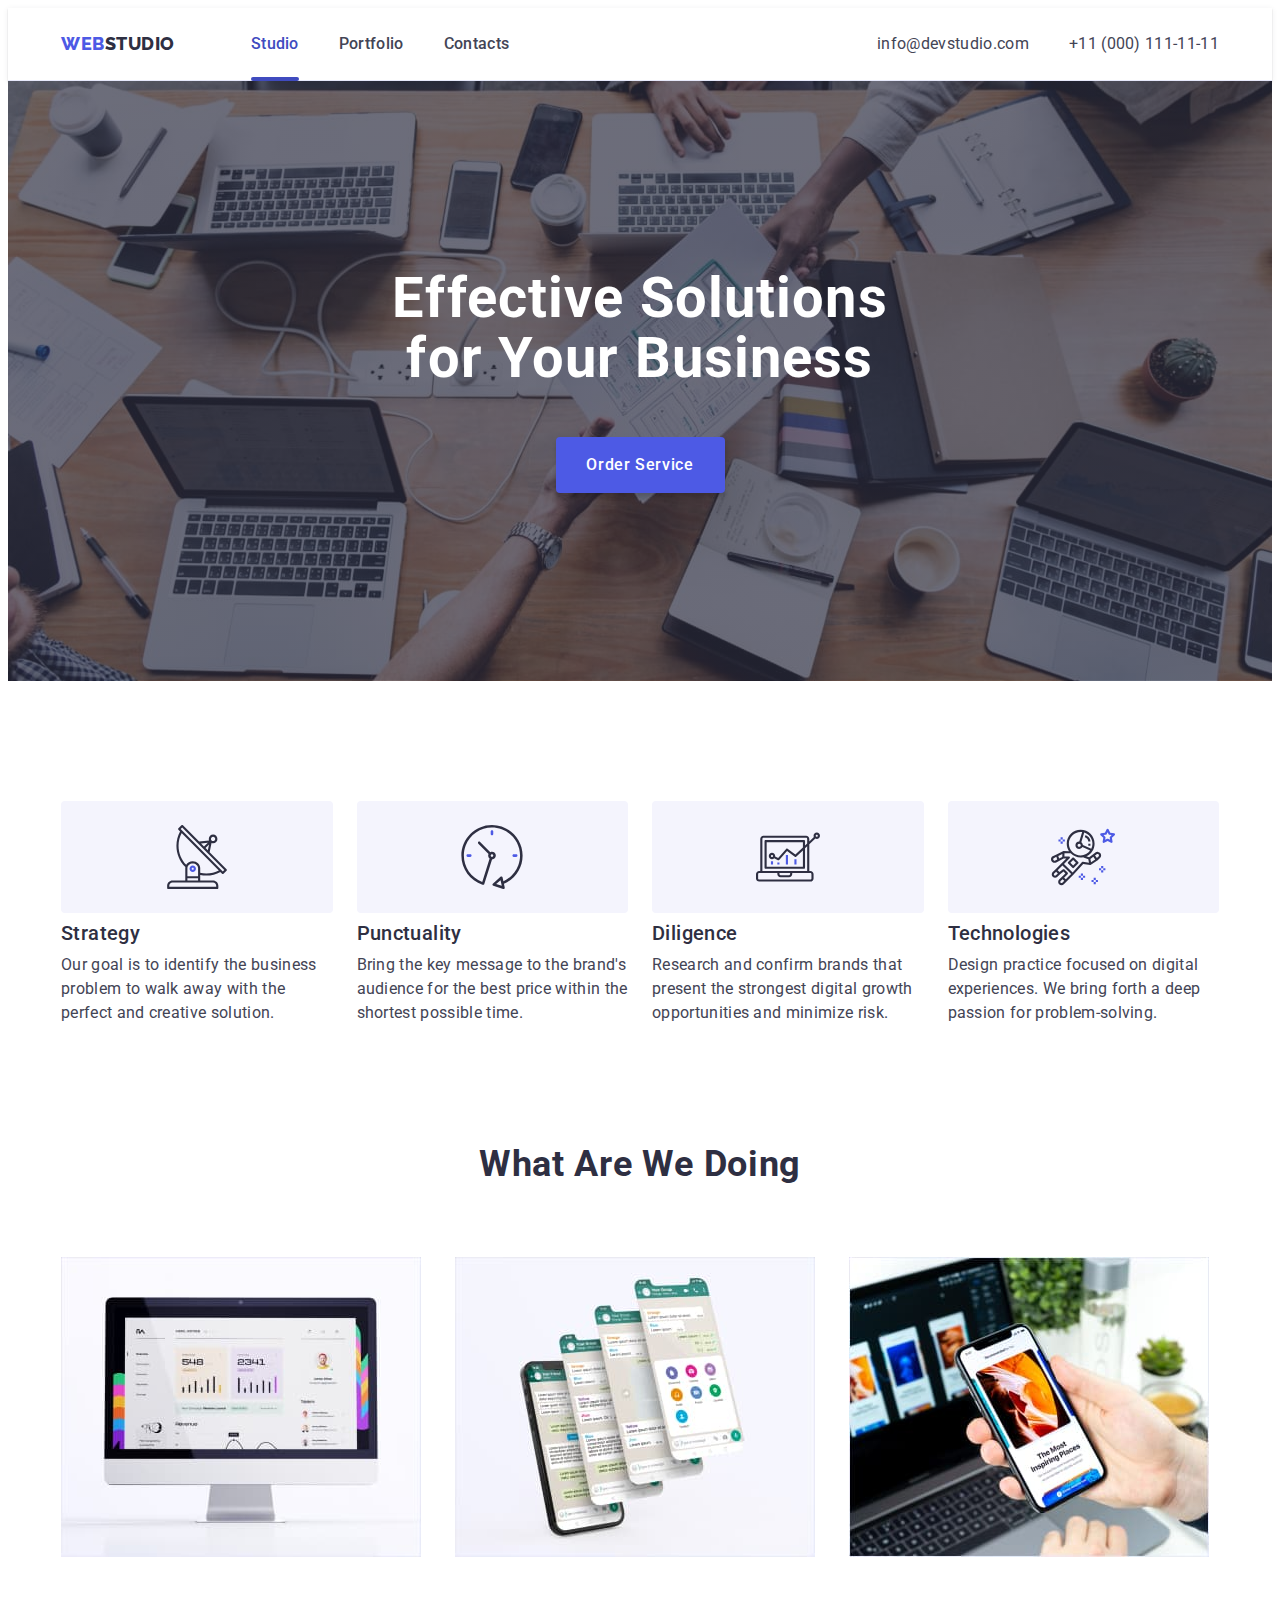
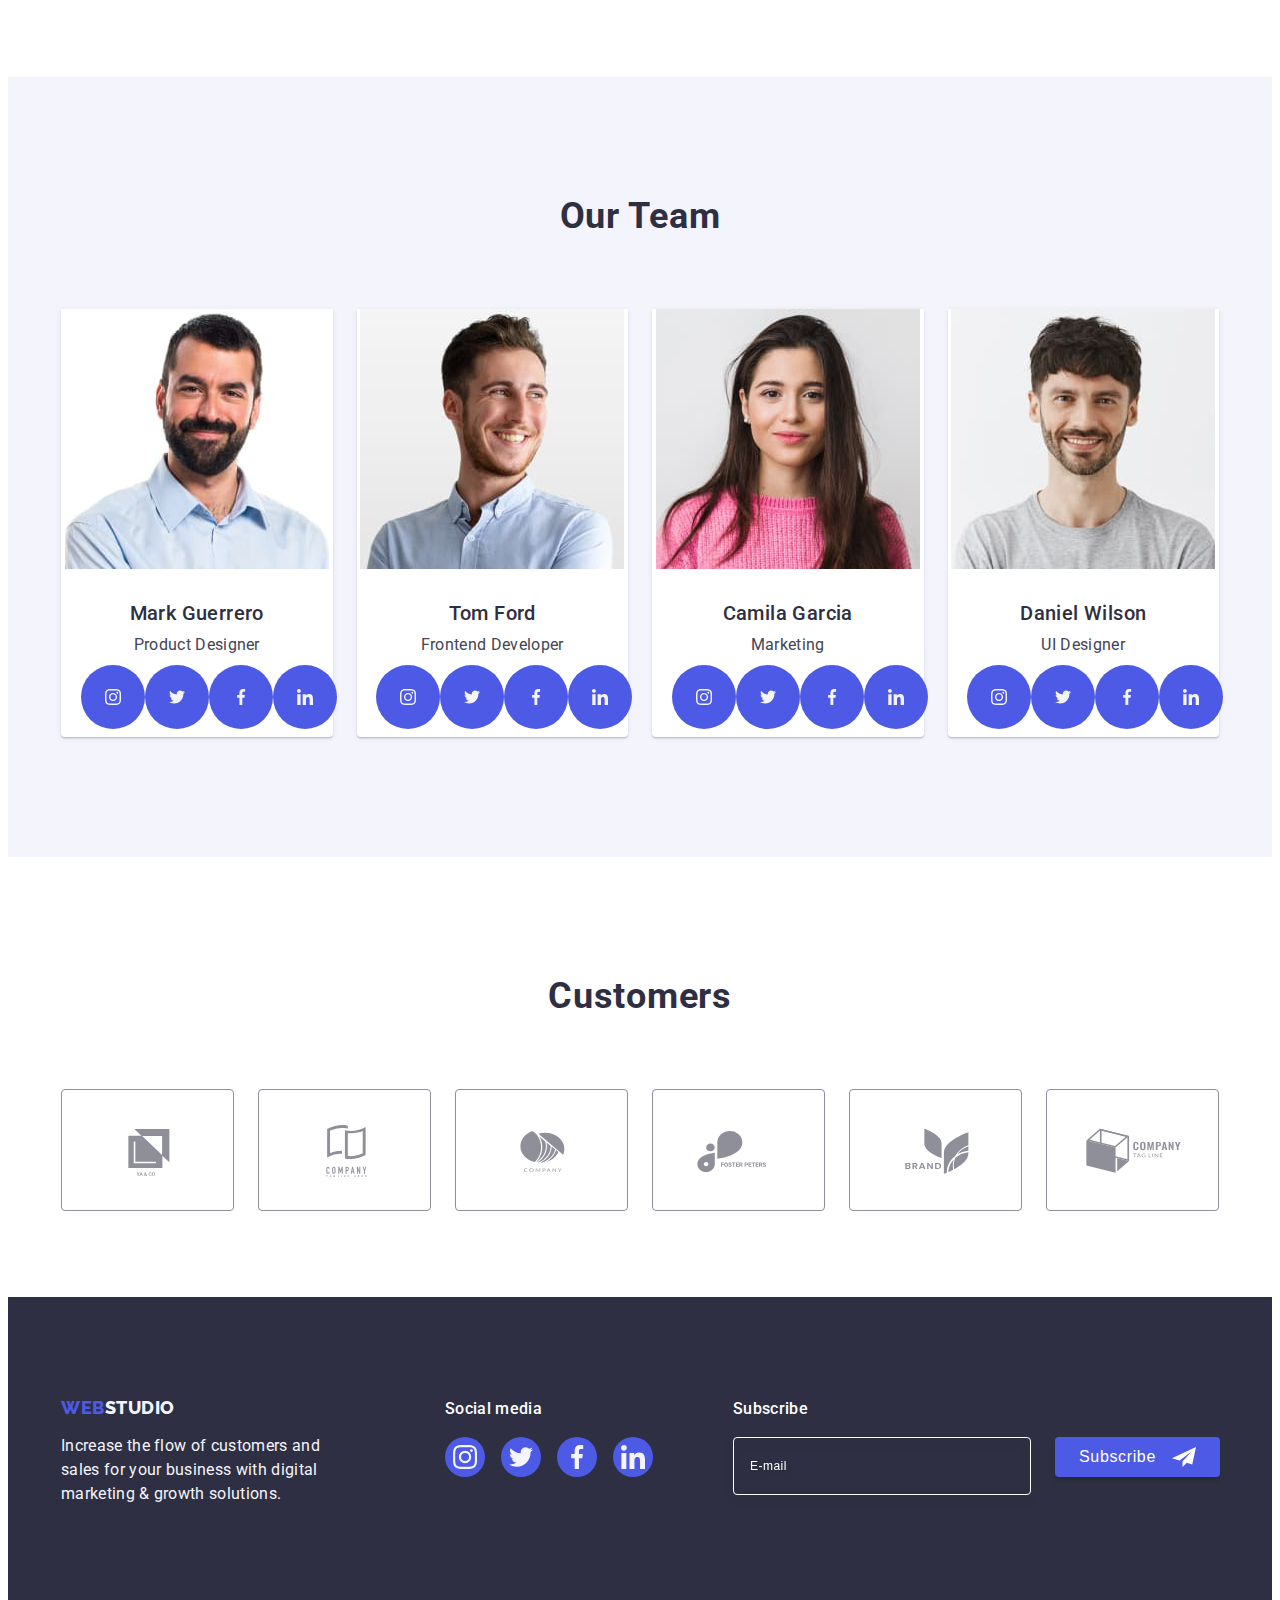
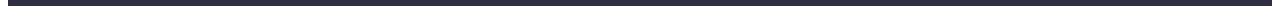
==== index.html @ 96e9ab95 "Initial commit" ====
<!DOCTYPE html>
<html lang="en">
  <head>
    <meta charset="UTF-8" />
    <meta http-equiv="X-UA-Compatible" content="IE=edge" />
    <meta name="viewport" content="width=device-width, initial-scale=1.0" />
    <link rel="preconnect" href="https://fonts.googleapis.com" />
    <link rel="preconnect" href="https://fonts.gstatic.com" crossorigin />
    <link
      href="https://fonts.googleapis.com/css2?family=Raleway:wght@800&family=Roboto:wght@400;500;700;900&display=swap"
      rel="stylesheet"
    />
    <title>WebStudio</title>
    <link
      rel="stylesheet"
      href="https://cdnjs.cloudflare.com/ajax/libs/modern-normalize/2.0.0/modern-normalize.min.css"
      integrity="sha512-4xo8blKMVCiXpTaLzQSLSw3KFOVPWhm/TRtuPVc4WG6kUgjH6J03IBuG7JZPkcWMxJ5huwaBpOpnwYElP/m6wg=="
      crossorigin="anonymous"
      referrerpolicy="no-referrer"
    />
    <link rel="stylesheet" href="./css/styles.css" />
  </head>
  <body>
    <header class="header">
      <div class="container header-container">
        <nav class="header-nav">
          <a class="header-logo link" href="./index.html"
            >Web<span class="logo-span">Studio</span></a
          >
          <ul class="header-menu list">
            <li class="header-menu-item">
              <a href="./index.html" class="header-menu-link link active"
                >Studio</a
              >
            </li>
            <li class="header-menu-item">
              <a href="./portfolio.html" class="header-menu-link link"
                >Portfolio</a
              >
            </li>
            <li class="header-menu-item">
              <a href="" class="header-menu-link link">Contacts</a>
            </li>
          </ul>
        </nav>

        <address class="header-contacts">
          <ul class="header-contacts-menu list">
            <li class="header-contacts-item">
              <a
                href="mailto:info@devstudio.com"
                class="header-contacts-link link"
                >info@devstudio.com</a
              >
            </li>
            <li class="header-contacts-item">
              <a href="tel:+110001111111" class="header-contacts-link link"
                >+11 (000) 111-11-11</a
              >
            </li>
          </ul>
        </address>
      </div>
    </header>

    <main>
      <section class="banner">
        <div class="container banner-container">
          <h1 class="banner-caption">Effective Solutions for Your Business</h1>
          <button type="button" class="banner-btn btn" data-modal-open>
            Order Service
          </button>
        </div>
      </section>

      <section class="benefits">
        <div class="container benefits-container">
          <h2 class="benefits-title visually-hidden">Text</h2>
          <ul class="benefits-list list">
            <li class="benefits-list-item">
              <div class="benefits-item-block">
                <svg class="benefits-item-icon" width="64" height="64">
                  <use href="./images/icons.svg#icon-antenna"></use>
                </svg>
              </div>
              <h3 class="benefits-subtitle subtitle">Strategy</h3>
              <p class="benefits-text text">
                Our goal is to identify the business problem to walk away with
                the perfect and creative solution.
              </p>
            </li>
            <li class="benefits-list-item">
              <div class="benefits-item-block">
                <svg class="benefits-item-icon" width="64" height="64">
                  <use href="./images/icons.svg#icon-clock"></use>
                </svg>
              </div>
              <h3 class="benefits-subtitle subtitle">Punctuality</h3>
              <p class="benefits-text text">
                Bring the key message to the brand's audience for the best price
                within the shortest possible time.
              </p>
            </li>
            <li class="benefits-list-item">
              <div class="benefits-item-block">
                <svg class="benefits-item-icon" width="64" height="64">
                  <use href="./images/icons.svg#icon-diagram"></use>
                </svg>
              </div>
              <h3 class="benefits-subtitle subtitle">Diligence</h3>
              <p class="benefits-text text">
                Research and confirm brands that present the strongest digital
                growth opportunities and minimize risk.
              </p>
            </li>
            <li class="benefits-list-item">
              <div class="benefits-item-block">
                <svg class="benefits-item-icon" width="64" height="64">
                  <use href="./images/icons.svg#icon-astronaut"></use>
                </svg>
              </div>
              <h3 class="benefits-subtitle subtitle">Technologies</h3>
              <p class="benefits-text text">
                Design practice focused on digital experiences. We bring forth a
                deep passion for problem-solving.
              </p>
            </li>
          </ul>
        </div>
      </section>

      <section class="activities">
        <div class="container activities-container">
          <h2 class="activities-title title">What are we doing</h2>
          <ul class="activities-list list">
            <li class="activities-item">
              <img
                src="./images/wawd1.jpg"
                alt="monitor"
                width="360"
                height="300"
              />
            </li>
            <li class="activities-item">
              <img
                src="./images/wawd2.jpg"
                alt="smartphone chat"
                width="360"
                height="300"
              />
            </li>
            <li class="activities-item">
              <img
                src="./images/wawd3.jpg"
                alt="laptop and smartphone"
                width="360"
                height="300"
              />
            </li>
          </ul>
        </div>
      </section>

      <section class="about-us">
        <div class="container about-us-container">
          <h2 class="about-us-title title">Our Team</h2>
          <ul class="about-us-list list">
            <li class="about-us-item">
              <img
                src="./images/ot1.jpg"
                alt="Mark Guerrero photo"
                width="264"
                height="260"
              />
              <div class="person-container">
                <h3 class="about-us-subtitle subtitle">Mark Guerrero</h3>
                <p class="about-us-text text">Product Designer</p>
                <ul class="soc-menu list">
                  <li class="soc-menu-item">
                    <a href="" class="soc-link-item link"
                      ><svg class="soc-icon" width="16" height="16">
                        <use href="./images/icons.svg#icon-instagram"></use>
                      </svg>
                    </a>
                  </li>
                  <li class="soc-menu-item">
                    <a href="" class="soc-link-item link">
                      <svg class="soc-icon" width="16" height="16">
                        <use href="./images/icons.svg#icon-twitter"></use>
                      </svg>
                    </a>
                  </li>
                  <li class="soc-menu-item">
                    <a href="" class="soc-link-item link">
                      <svg class="soc-icon" width="16" height="16">
                        <use href="./images/icons.svg#icon-facebook"></use>
                      </svg>
                    </a>
                  </li>
                  <li class="soc-menu-item">
                    <a href="" class="soc-link-item link"
                      ><svg class="soc-icon" width="16" height="16">
                        <use href="./images/icons.svg#icon-linkedin"></use>
                      </svg>
                    </a>
                  </li>
                </ul>
              </div>
            </li>
            <li class="about-us-item">
              <img
                src="./images/ot2.jpg"
                alt="Tom Ford photo"
                width="264"
                height="260"
              />
              <div class="person-container">
                <h3 class="about-us-subtitle subtitle">Tom Ford</h3>
                <p class="about-us-text text">Frontend Developer</p>
                <ul class="soc-menu list">
                  <li class="soc-menu-item">
                    <a href="" class="soc-link-item link"
                      ><svg class="soc-icon" width="16" height="16">
                        <use href="./images/icons.svg#icon-instagram"></use>
                      </svg>
                    </a>
                  </li>
                  <li class="soc-menu-item">
                    <a href="" class="soc-link-item link">
                      <svg class="soc-icon" width="16" height="16">
                        <use href="./images/icons.svg#icon-twitter"></use>
                      </svg>
                    </a>
                  </li>
                  <li class="soc-menu-item">
                    <a href="" class="soc-link-item link">
                      <svg class="soc-icon" width="16" height="16">
                        <use href="./images/icons.svg#icon-facebook"></use>
                      </svg>
                    </a>
                  </li>
                  <li class="soc-menu-item">
                    <a href="" class="soc-link-item link"
                      ><svg class="soc-icon" width="16" height="16">
                        <use href="./images/icons.svg#icon-linkedin"></use>
                      </svg>
                    </a>
                  </li>
                </ul>
              </div>
            </li>
            <li class="about-us-item">
              <img
                src="./images/ot3.jpg"
                alt="Camila Garcia photo"
                width="264"
                height="260"
              />
              <div class="person-container">
                <h3 class="about-us-subtitle subtitle">Camila Garcia</h3>
                <p class="about-us-text text">Marketing</p>
                <ul class="soc-menu list">
                  <li class="soc-menu-item">
                    <a href="" class="soc-link-item link"
                      ><svg class="soc-icon" width="16" height="16">
                        <use href="./images/icons.svg#icon-instagram"></use>
                      </svg>
                    </a>
                  </li>
                  <li class="soc-menu-item">
                    <a href="" class="soc-link-item link">
                      <svg class="soc-icon" width="16" height="16">
                        <use href="./images/icons.svg#icon-twitter"></use>
                      </svg>
                    </a>
                  </li>
                  <li class="soc-menu-item">
                    <a href="" class="soc-link-item link">
                      <svg class="soc-icon" width="16" height="16">
                        <use href="./images/icons.svg#icon-facebook"></use>
                      </svg>
                    </a>
                  </li>
                  <li class="soc-menu-item">
                    <a href="" class="soc-link-item link"
                      ><svg class="soc-icon" width="16" height="16">
                        <use href="./images/icons.svg#icon-linkedin"></use>
                      </svg>
                    </a>
                  </li>
                </ul>
              </div>
            </li>
            <li class="about-us-item">
              <img
                src="./images/ot4.jpg"
                alt="Daniel Wilson photo"
                width="264"
                height="260"
              />
              <div class="person-container">
                <h3 class="about-us-subtitle subtitle">Daniel Wilson</h3>
                <p class="about-us-text text">UI Designer</p>
                <ul class="soc-menu list">
                  <li class="soc-menu-item">
                    <a href="" class="soc-link-item link"
                      ><svg class="soc-icon" width="16" height="16">
                        <use href="./images/icons.svg#icon-instagram"></use>
                      </svg>
                    </a>
                  </li>
                  <li class="soc-menu-item">
                    <a href="" class="soc-link-item link">
                      <svg class="soc-icon" width="16" height="16">
                        <use href="./images/icons.svg#icon-twitter"></use>
                      </svg>
                    </a>
                  </li>
                  <li class="soc-menu-item">
                    <a href="" class="soc-link-item link">
                      <svg class="soc-icon" width="16" height="16">
                        <use href="./images/icons.svg#icon-facebook"></use>
                      </svg>
                    </a>
                  </li>
                  <li class="soc-menu-item">
                    <a href="" class="soc-link-item link"
                      ><svg class="soc-icon" width="16" height="16">
                        <use href="./images/icons.svg#icon-linkedin"></use>
                      </svg>
                    </a>
                  </li>
                </ul>
              </div>
            </li>
          </ul>
        </div>
      </section>

      <section class="customers">
        <div class="customers-container container">
          <h2 class="customers-title title">Customers</h2>
          <ul class="customers-menu list">
            <li class="customers-item">
              <a href="" class="customers-item-link link">
                <svg class="customers-icon" width="104" height="56">
                  <use href="./images/icons.svg#icon-logo"></use>
                </svg>
              </a>
            </li>
            <li class="customers-item">
              <a href="" class="customers-item-link link">
                <svg class="customers-icon" width="104" height="56">
                  <use href="./images/icons.svg#icon-logo-1"></use>
                </svg>
              </a>
            </li>
            <li class="customers-item">
              <a href="" class="customers-item-link link">
                <svg class="customers-icon" width="104" height="56">
                  <use href="./images/icons.svg#icon-logo-2"></use>
                </svg>
              </a>
            </li>
            <li class="customers-item">
              <a href="" class="customers-item-link link">
                <svg class="customers-icon" width="104" height="56">
                  <use href="./images/icons.svg#icon-logo-3"></use>
                </svg>
              </a>
            </li>
            <li class="customers-item">
              <a href="" class="customers-item-link link">
                <svg class="customers-icon" width="104" height="56">
                  <use href="./images/icons.svg#icon-logo-4"></use>
                </svg>
              </a>
            </li>
            <li class="customers-item">
              <a href="" class="customers-item-link link">
                <svg class="customers-icon" width="104" height="56">
                  <use href="./images/icons.svg#icon-logo-5"></use>
                </svg>
              </a>
            </li>
          </ul>
        </div>
      </section>
    </main>

    <footer class="footer">
      <div class="footer-main-container container">
        <div class="footer-container">
          <a href="./index.html" class="footer-logo link"
            >Web<span class="logo-span-footer">Studio</span></a
          >
          <p class="footer-text text">
            Increase the flow of customers and sales for your business with
            digital marketing & growth solutions.
          </p>
        </div>
        <div class="footer-soc-container">
          <p class="footer-soc-text text">Social media</p>
          <ul class="footer-soc-menu list">
            <li class="footer-soc-item">
              <a href="" class="footer-soc-link link"
                ><svg class="soc-icon" width="24" height="24">
                  <use href="./images/icons.svg#icon-instagram"></use>
                </svg>
              </a>
            </li>
            <li class="footer-soc-item">
              <a href="" class="footer-soc-link link">
                <svg class="soc-icon" width="24" height="24">
                  <use href="./images/icons.svg#icon-twitter"></use>
                </svg>
              </a>
            </li>
            <li class="footer-soc-item">
              <a href="" class="footer-soc-link link">
                <svg class="soc-icon" width="24" height="24">
                  <use href="./images/icons.svg#icon-facebook"></use>
                </svg>
              </a>
            </li>
            <li class="footer-soc-item">
              <a href="" class="footer-soc-link link"
                ><svg class="soc-icon" width="24" height="24">
                  <use href="./images/icons.svg#icon-linkedin"></use>
                </svg>
              </a>
            </li>
          </ul>
        </div>

        <div class="footer-subscribe">
          <p class="subscribe-text">Subscribe</p>
          <form class="subscribe-form">
            <label for="user-email-subscribe" class="subscribe-label">
              <input
                type="email"
                class="footer-email"
                name="user-email-subscribe"
                id="user-email-subscribe"
                placeholder="E-mail"
              />
            </label>
            <button type="submit" class="subscribe-btn">
              Subscribe<svg class="sub-icon" width="24" height="24">
                <use href="./images/icons.svg#icon-subscribe"></use>
              </svg>
            </button>
          </form>
        </div>
      </div>
    </footer>

    <div class="backdrop is-hidden" data-modal>
      <div class="modal">
        <button type="button" class="modal-btn" data-modal-close>
          <svg class="button-close-icon" width="8" height="8">
            <use href="./images/icons.svg#icon-close-black"></use>
          </svg>
        </button>
        <p class="modal-title">Leave your contacts and we will call you back</p>
        <form class="modal-form">
          <div class="modal-group">
            <label for="user-name" class="modal-label">Name</label>
            <div class="modal-input-area">
              <input
                type="text"
                class="modal-input"
                name="user-name"
                id="user-name"
              />
              <svg class="modal-icon" width="18" height="24">
                <use href="./images/icons.svg#icon-person"></use>
              </svg>
            </div>
          </div>

          <div class="modal-group">
            <label for="user-phone" class="modal-label">Phone</label>
            <div class="modal-input-area">
              <input
                type="tel"
                class="modal-input"
                name="user-phone"
                id="user-phone"
              />
              <svg class="modal-icon" width="18" height="24">
                <use href="./images/icons.svg#icon-phone"></use>
              </svg>
            </div>
          </div>

          <div class="modal-group">
            <label for="user-email" class="modal-label">Email</label>
            <div class="modal-input-area">
              <input
                type="email"
                class="modal-input"
                name="user-email"
                id="user-email"
              />
              <svg class="modal-icon" width="18" height="24">
                <use href="./images/icons.svg#icon-email"></use>
              </svg>
            </div>
          </div>

          <div class="modal-group-fourth">
            <label for="user-comment" class="modal-label">Comment</label>
            <textarea
              class="user-comment"
              name="user-comment"
              id="user-comment"
              placeholder="Text input"
            ></textarea>
          </div>

          <div class="modal-group-fifth">
            <input
              type="checkbox"
              name="user-privacy"
              id="user-privacy"
              class="terms-check visually-hidden"
              value="true"
            />
            <label for="user-privacy" class="terms-text"
              ><span class="privacy-wrap"
                ><svg class="icon-check" width="10" height="8">
                  <use href="./images/icons.svg#icon-vector"></use></svg></span
              >I accept the terms and conditions of the<a
                href=""
                class="privacy-link"
                >Privacy Policy</a
              ></label
            >
          </div>
          <button type="submit" class="modal-submit-btn">Submit</button>
        </form>
      </div>
    </div>
    <script src="./js/modal.js"></script>
  </body>
</html>
---- css/styles.css ----
:root {
  --main-color: #434455;
  --highest-color: #2e2f42;
  --second-color: #ffffff;
  --logo-color: #4d5ae5;
  --effect-main-color: #f4f4fd;
  --effect-second-color: #404bbf;
  --main-border-color: #e7e9fc;
  --second-border-color: #8e8f99;
  --header-shadow: rgba(46, 47, 66, 0.7);
  --main-green-color: #31d0aa;
  --main-font: "Roboto", sans-serif;
  --main-transition: 250ms cubic-bezier(0.4, 0, 0.2, 1);
}

body {
  font-family: var(--main-font);
  color: var(--main-color);
  background-color: var(--second-color);
}

p,
h1,
h2,
h3,
h4,
h5,
h6 {
  margin-top: 0;
  margin-bottom: 0;
}

ul {
  margin-top: 0;
  margin-bottom: 0;
  padding-left: 0;
}

img {
  display: block;
  max-width: 100%;
  height: auto;
}

a {
  display: block;
}

fieldset {
  margin: 0;
  padding: 0;
  border: none;
}

.container {
  width: 100%;
  max-width: 1158px;
  margin: 0 auto;
  padding-left: 15px;
  padding-right: 15px;
}

.list {
  list-style-type: none;
}

.link {
  text-decoration: none;
}

.title {
  font-weight: 700;
  font-size: 36px;
  line-height: 1.11;
  text-align: center;
  letter-spacing: 0.02em;
  text-transform: capitalize;
}

.subtitle {
  font-weight: 500;
  font-size: 20px;
  line-height: 1.2;
  letter-spacing: 0.02em;
  margin-bottom: 8px;
}

.text {
  font-size: 16px;
  line-height: 1.5;
  letter-spacing: 0.02em;
  color: var(--main-color);
}

.visually-hidden {
  position: absolute;
  width: 1px;
  height: 1px;
  margin: -1px;
  border: 0;
  padding: 0;
  white-space: nowrap;
  clip-path: inset(100%);
  clip: rect(0 0 0 0);
  overflow: hidden;
}

.header {
  border-bottom: 1px solid var(--main-border-color);
  box-shadow: 0px 2px 1px rgba(46, 47, 66, 0.08),
    0px 1px 1px rgba(46, 47, 66, 0.16), 0px 1px 6px rgba(46, 47, 66, 0.08);
}

.header-nav {
  display: flex;
  align-items: center;
}

.header-container {
  display: flex;
  justify-content: space-between;
}

.header-logo {
  font-family: "Raleway", sans-serif;
  font-weight: 800;
  font-size: 18px;
  line-height: 1.17;
  letter-spacing: 0.03em;
  text-transform: uppercase;
  color: var(--logo-color);
  margin-right: 76px;
}

.logo-span {
  color: var(--highest-color);
}

.header-contacts {
  font-style: normal;
}

.header-menu {
  display: flex;
  gap: 40px;
}

.header-menu-link {
  font-weight: 500;
  font-size: 16px;
  line-height: 1.5;
  letter-spacing: 0.02em;
  color: var(--main-color);
  padding-top: 24px;
  padding-bottom: 24px;
  transition: color var(--main-transition);
}

.active {
  position: relative;
  color: var(--effect-second-color);
}

.active::after {
  content: "";
  position: absolute;
  width: 100%;
  height: 4px;
  background-color: var(--effect-second-color);
  border-radius: 2px;
  bottom: -1px;
  left: 0;
}

.header-contacts-link {
  font-size: 16px;
  line-height: 1.5;
  letter-spacing: 0.02em;
  color: var(--main-color);
  padding: 24px 0;
  transition: color var(--main-transition);
}

.header-contacts-menu {
  display: flex;
  gap: 40px;
}

.header-menu-link:hover,
.header-menu-link:focus,
.header-contacts-link:hover,
.header-contacts-link:focus {
  color: var(--effect-second-color);
}

.banner {
  max-width: 1440px;
  background-image: linear-gradient(var(--header-shadow), var(--header-shadow)),
    url(../images/people-office.jpg);
  background-position: center;
  background-size: cover;
  background-repeat: no-repeat;
  padding-top: 188px;
  padding-bottom: 188px;
  margin: 0 auto;
}

.banner-container {
  text-align: center;
}

.banner-caption {
  font-weight: 700;
  font-size: 56px;
  line-height: 1.07;
  text-align: center;
  letter-spacing: 0.02em;
  color: var(--second-color);
  max-width: 496px;
  margin: 0 auto 48px;
}

.banner-btn {
  font-family: var(--main-font);
  font-weight: 500;
  font-size: 16px;
  line-height: 1.5;
  letter-spacing: 0.04em;
  color: var(--second-color);
  background-color: var(--logo-color);
  min-width: 169px;
  min-height: 56px;
  border: none;
  border-radius: 4px;
  cursor: pointer;
  box-shadow: 0px 4px 4px rgba(0, 0, 0, 0.15);
  transition: background-color var(--main-transition);
}

.benefits {
  padding-top: 120px;
  padding-bottom: 120px;
}

.benefits-list {
  display: flex;
  gap: 24px;
}

.benefits-list-item {
  width: calc((100% - 3 * 24px) / 4);
}

.benefits-item-block {
  display: flex;
  align-items: center;
  justify-content: center;
  height: 112px;
  background-color: var(--effect-main-color);
  border-radius: 4px;
  margin-bottom: 8px;
}

.benefits-subtitle,
.about-us-subtitle,
.activities-title,
.about-us-title,
.examples-subtitle {
  color: var(--highest-color);
}

.activities {
  padding-bottom: 120px;
}

.activities-title {
  margin-bottom: 72px;
}

.activities-list {
  display: flex;
  gap: 24px;
}

.activities-item {
  width: calc((100% - 2 * 24px) / 3);
}

.about-us {
  max-width: 100%;
  background: var(--effect-main-color);
  padding-top: 120px;
  padding-bottom: 120px;
}

.about-us-title {
  margin-bottom: 72px;
}

.about-us-list {
  display: flex;
  gap: 24px;
}

.about-us-text {
  text-align: center;
  margin-bottom: 8px;
}

.about-us-subtitle {
  text-align: center;
}

.about-us-item {
  background-color: var(--second-color);
  width: calc((100% - 3 * 24px) / 4);
  display: flex;
  flex-direction: column;
  align-items: center;
  justify-content: center;
  border-radius: 0px 0px 4px 4px;
  box-shadow: 0px 1px 6px rgba(46, 47, 66, 0.08),
    0px 1px 1px rgba(46, 47, 66, 0.16), 0px 2px 1px rgba(46, 47, 66, 0.08);
}

.soc-link-item:hover,
.soc-link-item:focus {
  background-color: var(--effect-second-color);
}

.person-container {
  padding-top: 32px;
  padding-bottom: 32px;
}

.soc-menu {
  display: flex;
  justify-content: center;
  gap: 24px;
}

.soc-menu-list {
  width: 40px;
  height: 40px;
}

.soc-link-item {
  display: flex;
  align-items: center;
  justify-content: center;
  width: 100%;
  height: 100%;
  padding: 12px;
  background-color: var(--logo-color);
  border-radius: 50%;
  fill: var(--effect-main-color);
  transition: background-color var(--main-transition);
}

.customers {
  padding-top: 120px;
  padding-bottom: 120px;
}

.customers-title {
  color: var(--highest-color);
  margin-bottom: 72px;
}

.customers-menu {
  display: flex;
  justify-content: center;
  gap: 24px;
}

.customers-item {
  width: calc((100% - 120px) / 6);
  height: 88px;
}

.customers-item-link {
  display: flex;
  align-items: center;
  justify-content: center;
  height: 100%;
  padding: 16px 32px;
  border: 1px solid var(--second-border-color);
  border-radius: 4px;
  color: var(--second-border-color);
  transition: border-color var(--main-transition), color var(--main-transition);
}

.customers-icon {
  fill: currentColor;
}

.customers-item-link:hover,
.customers-item-link:focus {
  border-color: var(--effect-second-color);
  color: var(--effect-second-color);
}

.portfolio-btn {
  font-family: var(--main-font);
  font-weight: 500;
  font-size: 16px;
  line-height: 1.5;
  text-align: center;
  letter-spacing: 0.04em;
  color: var(--logo-color);
  background-color: var(--effect-main-color);
  padding: 12px 24px;
  border: 1px solid var(--main-border-color);
  border-radius: 4px;
  transition: color var(--main-transition),
    background-color var(--main-transition), border-color var(--main-transition),
    box-shadow var(--main-transition);
}

.btn:hover,
.btn:focus {
  cursor: pointer;
  color: var(--second-color);
  background-color: var(--effect-second-color);
  border: 1px solid transparent;
  box-shadow: 0px 3px 1px rgba(0, 0, 0, 0.1), 0px 2px 1px rgba(0, 0, 0, 0.08),
    0px 2px 2px rgba(0, 0, 0, 0.12);
}

.btn-list {
  display: flex;
  gap: 24px;
  justify-content: center;
  margin-bottom: 72px;
}

.examples {
  padding-top: 96px;
  padding-bottom: 120px;
}

.examples-info-container {
  padding: 32px 16px;
  border: 1px solid var(--main-border-color);
  border-top: none;
}

.examples-list {
  max-width: 100%;
  display: flex;
  flex-wrap: wrap;
  row-gap: 48px;
  column-gap: 24px;
}

.examples-item {
  width: calc((100% - 2 * 24px) / 3);
}

.cover-image {
  position: relative;
  overflow: hidden;
}

.popup-text {
  position: absolute;
  top: 0;
  text-align: center;
  color: var(--effect-main-color);
  background-color: var(--logo-color);
  padding: 40px 32px;
  height: 100%;
  width: 100%;
  transform: translateY(100%);
  transition: transform var(--main-transition);
}

.examples-links {
  transition: box-shadow var(--main-transition);
}

.examples-links:hover,
.examples-links:focus {
  box-shadow: 0px 1px 6px rgba(46, 47, 66, 0.08),
    0px 1px 1px rgba(46, 47, 66, 0.16), 0px 2px 1px rgba(46, 47, 66, 0.08);
}

.examples-links:hover .popup-text,
.examples-links:focus .popup-text {
  transform: translateY(0);
}

.backdrop {
  position: fixed;
  top: 0;
  width: 100vw;
  height: 100vh;
  background: rgba(46, 47, 66, 0.4);
  transition: opacity var(--main-transition), visibility var(--main-transition);
}

.modal {
  width: 408px;
  min-height: 584px;
  padding: 72px 24px 24px 24px;
  background-color: #fcfcfc;
  border-radius: 4px;
  box-shadow: 0px 1px 1px rgba(0, 0, 0, 0.14), 0px 1px 3px rgba(0, 0, 0, 0.12),
    0px 2px 1px rgba(0, 0, 0, 0.2);
  position: absolute;
  top: 50%;
  left: 50%;
  transform: translate(-50%, -50%) scaleX(1);
  transition: transform var(--main-transition);
}

.backdrop.is-hidden .modal {
  transform: translate(-50%, -50%) scaleX(0);
}

.modal-btn {
  display: flex;
  align-items: center;
  justify-content: center;
  padding: 0;
  width: 24px;
  height: 24px;
  position: absolute;
  top: 24px;
  right: 24px;
  background-color: var(--main-border-color);
  border: 1px solid rgba(0, 0, 0, 0.1);
  border-radius: 50%;
  cursor: pointer;
  transition: background-color var(--main-transition),
    border var(--main-transition);
}

.modal-btn:hover,
.modal-btn:focus {
  background-color: var(--effect-second-color);
  border: none;
  fill: var(--second-color);
}

.button-close-icon {
  transition: fill var(--main-transition);
}

.modal-form {
  width: 100%;
}

.modal-field {
  display: flex;
  flex-direction: column;
  gap: 8px;
  margin-bottom: 16px;
}

.modal-group {
  margin-bottom: 8px;
}

.modal-group-fourth {
  margin-bottom: 16px;
}

.modal-group-fifth {
  margin-bottom: 24px;
}

.modal-title {
  width: 100%;
  font-weight: 500;
  font-size: 16px;
  line-height: 1.5;
  text-align: center;
  letter-spacing: 0.02em;
  margin-bottom: 16px;
  color: var(--highest-color);
}

.modal-label {
  font-size: 12px;
  line-height: 1.17;
  letter-spacing: 0.04em;
  color: var(--second-border-color);
  margin-bottom: 4px;
  display: block;
}

.modal-input {
  width: 100%;
  height: 40px;
  border: 1px solid rgba(46, 47, 66, 0.4);
  background-color: transparent;
  border-radius: 4px;
  padding-left: 38px;
  padding-right: 16px;
  outline: transparent;
  transition: border-color var(--main-transition);
}

.modal-input:focus {
  border-color: var(--logo-color);
}

.modal-input:focus + .modal-icon {
  fill: var(--logo-color);
}

.modal-input-area {
  position: relative;
}

.modal-icon {
  position: absolute;
  left: 16px;
  top: 50%;
  transform: translateY(-50%);
  margin-right: 4px;
  fill: var(--highest-color);
  transition: fill var(--main-transition);
}

.user-comment {
  width: 100%;
  height: 120px;
  padding: 8px 16px;
  font-size: 12px;
  line-height: 1.17;
  letter-spacing: 0.04em;
  resize: none;
  color: rgba(46, 47, 66, 0.4);
  border: 1px solid rgba(46, 47, 66, 0.4);
  border-radius: 4px;
  outline: transparent;
  background-color: transparent;
  transition: border-color var(--main-transition);
}

.user-comment::placeholder {
  color: rgba(46, 47, 66, 0.4);
}

.user-comment:focus {
  border-color: var(--logo-color);
}

.terms-text {
  font-size: 12px;
  line-height: 1.17;
  letter-spacing: 0.04em;
  color: var(--second-border-color);
  display: block;
}

.privacy-link {
  display: inline-block;
  color: var(--logo-color);
  margin-left: 4px;
}

.privacy-wrap {
  display: inline-flex;
  width: 16px;
  height: 16px;
  border: 1px solid rgba(46, 47, 66, 0.4);
  border-radius: 2px;
  align-items: center;
  justify-content: center;
  margin-right: 8px;
  fill: transparent;
  transition: background-color var(--main-transition),
    border var(--main-transition), fill var(--main-transition);
}

.terms-check:checked + .terms-text > .privacy-wrap {
  background-color: var(--effect-second-color);
  fill: var(--effect-main-color);
  border: none;
}

.modal-submit-btn {
  display: block;
  justify-content: center;
  font-weight: 500;
  font-size: 16px;
  line-height: 1.5;
  text-align: center;
  letter-spacing: 0.04em;
  min-width: 169px;
  height: 56px;
  padding: 16px 32px;
  margin: 0 auto;
  cursor: pointer;
  color: var(--second-color);
  background: var(--logo-color);
  box-shadow: 0px 4px 4px rgba(0, 0, 0, 0.15);
  border-radius: 4px;
  border: none;
  transition: background-color var(--main-transition);
}

.modal-submit-btn:hover,
.modal-submit-btn:focus {
  background-color: var(--effect-second-color);
}

.is-hidden {
  visibility: hidden;
  opacity: 0;
  pointer-events: none;
}

.footer {
  background: var(--highest-color);
  padding-top: 100px;
  padding-bottom: 100px;
}

.footer-main-container {
  display: flex;
  align-items: baseline;
}

.footer-container {
  margin-right: 120px;
}

.footer-logo {
  font-family: "Raleway", sans-serif;
  font-weight: 800;
  font-size: 18px;
  line-height: 1.17;
  letter-spacing: 0.03em;
  text-transform: uppercase;
  color: var(--logo-color);
  display: inline-block;
  margin-bottom: 16px;
}

.footer-text {
  max-width: 264px;
}

.footer-text,
.logo-span-footer,
.footer-soc-text {
  color: var(--effect-main-color);
}

.footer-soc-menu {
  display: flex;
  flex-direction: row;
  gap: 16px;
}

.footer-soc-item {
  width: 40px;
  height: 40px;
}

.footer-soc-text {
  font-weight: 500;
  margin-bottom: 16px;
  color: var(--second-color);
}

.footer-soc-link {
  display: flex;
  align-items: center;
  justify-content: center;
  width: 100%;
  height: 100%;
  background-color: var(--logo-color);
  border-radius: 50%;
  fill: var(--effect-main-color);
  transition: background-color var(--main-transition);
}

.footer-soc-link:hover,
.footer-soc-link:focus {
  background-color: var(--main-green-color);
}

.footer-subscribe {
  margin-left: 80px;
  width: 453px;
  height: 80px;
}

.subscribe-text {
  font-weight: 500;
  font-size: 16px;
  line-height: 1.5;
  letter-spacing: 0.02em;
  color: var(--second-color);
  margin-bottom: 16px;
}

.footer-email {
  width: 264px;
  height: 40px;
  font-size: 12px;
  line-height: 1.5;
  letter-spacing: 0.04em;
  color: var(--second-color);
  border: 1px solid var(--second-color);
  filter: drop-shadow(0px 4px 4px rgba(0, 0, 0, 0.15));
  border-radius: 4px;
  background-color: transparent;
  padding: 8px 16px;
  outline: none;
}

.footer-email::placeholder {
  color: var(--second-color);
}

.subscribe-form {
  display: flex;
  gap: 24px;
}

.subscribe-btn {
  display: flex;
  justify-content: center;
  align-items: center;
  min-width: 165px;
  height: 40px;
  font-size: 16px;
  font-weight: 500;
  letter-spacing: 0.04em;
  cursor: pointer;
  border: none;
  padding: 10px 24px;
  color: var(--second-color);
  line-height: 1.5;
  background-color: var(--logo-color);
  border-radius: 4px;
  box-shadow: 0px 4px 4px rgba(0, 0, 0, 0.15);
  transition: background-color var(--main-transition);
}

.subscribe-btn:hover,
.subscribe-btn:focus {
  background-color: var(--effect-second-color);
}

.sub-icon {
  margin-left: 16px;
  fill: var(--second-color);
}
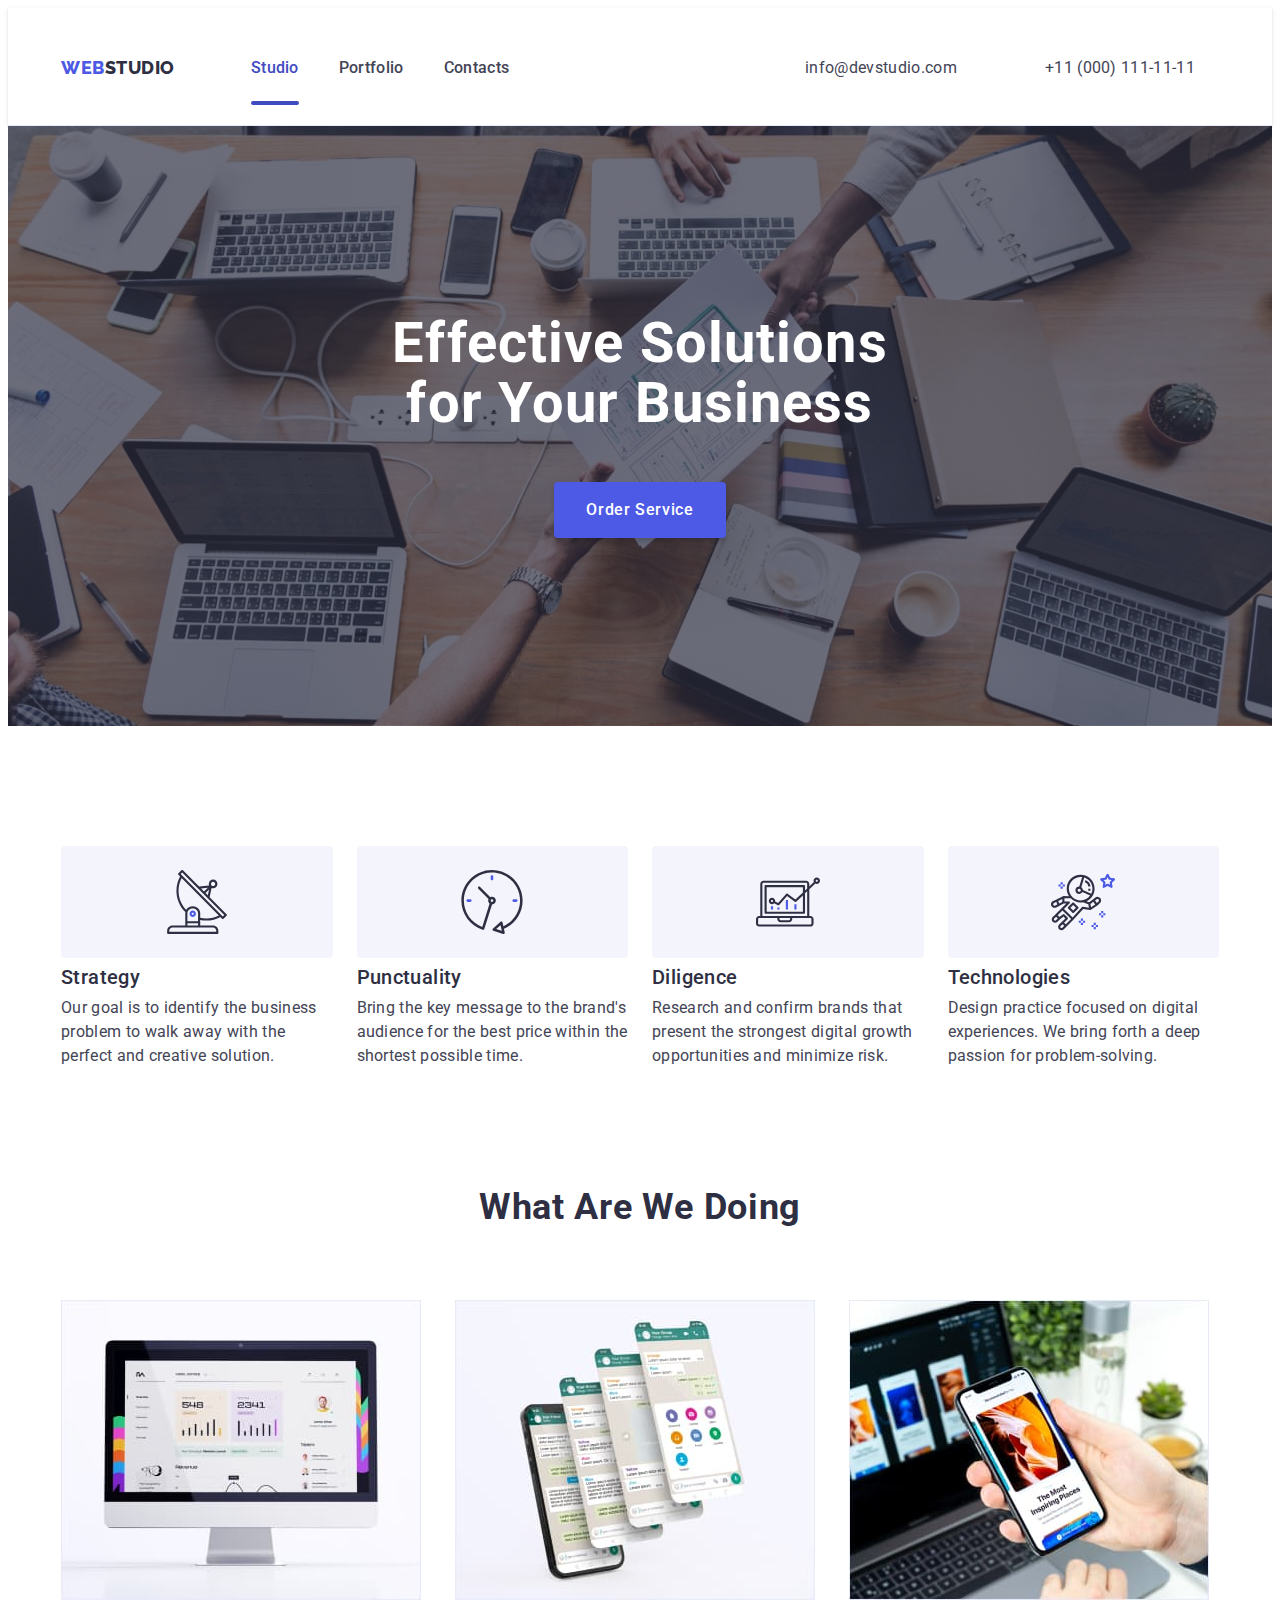
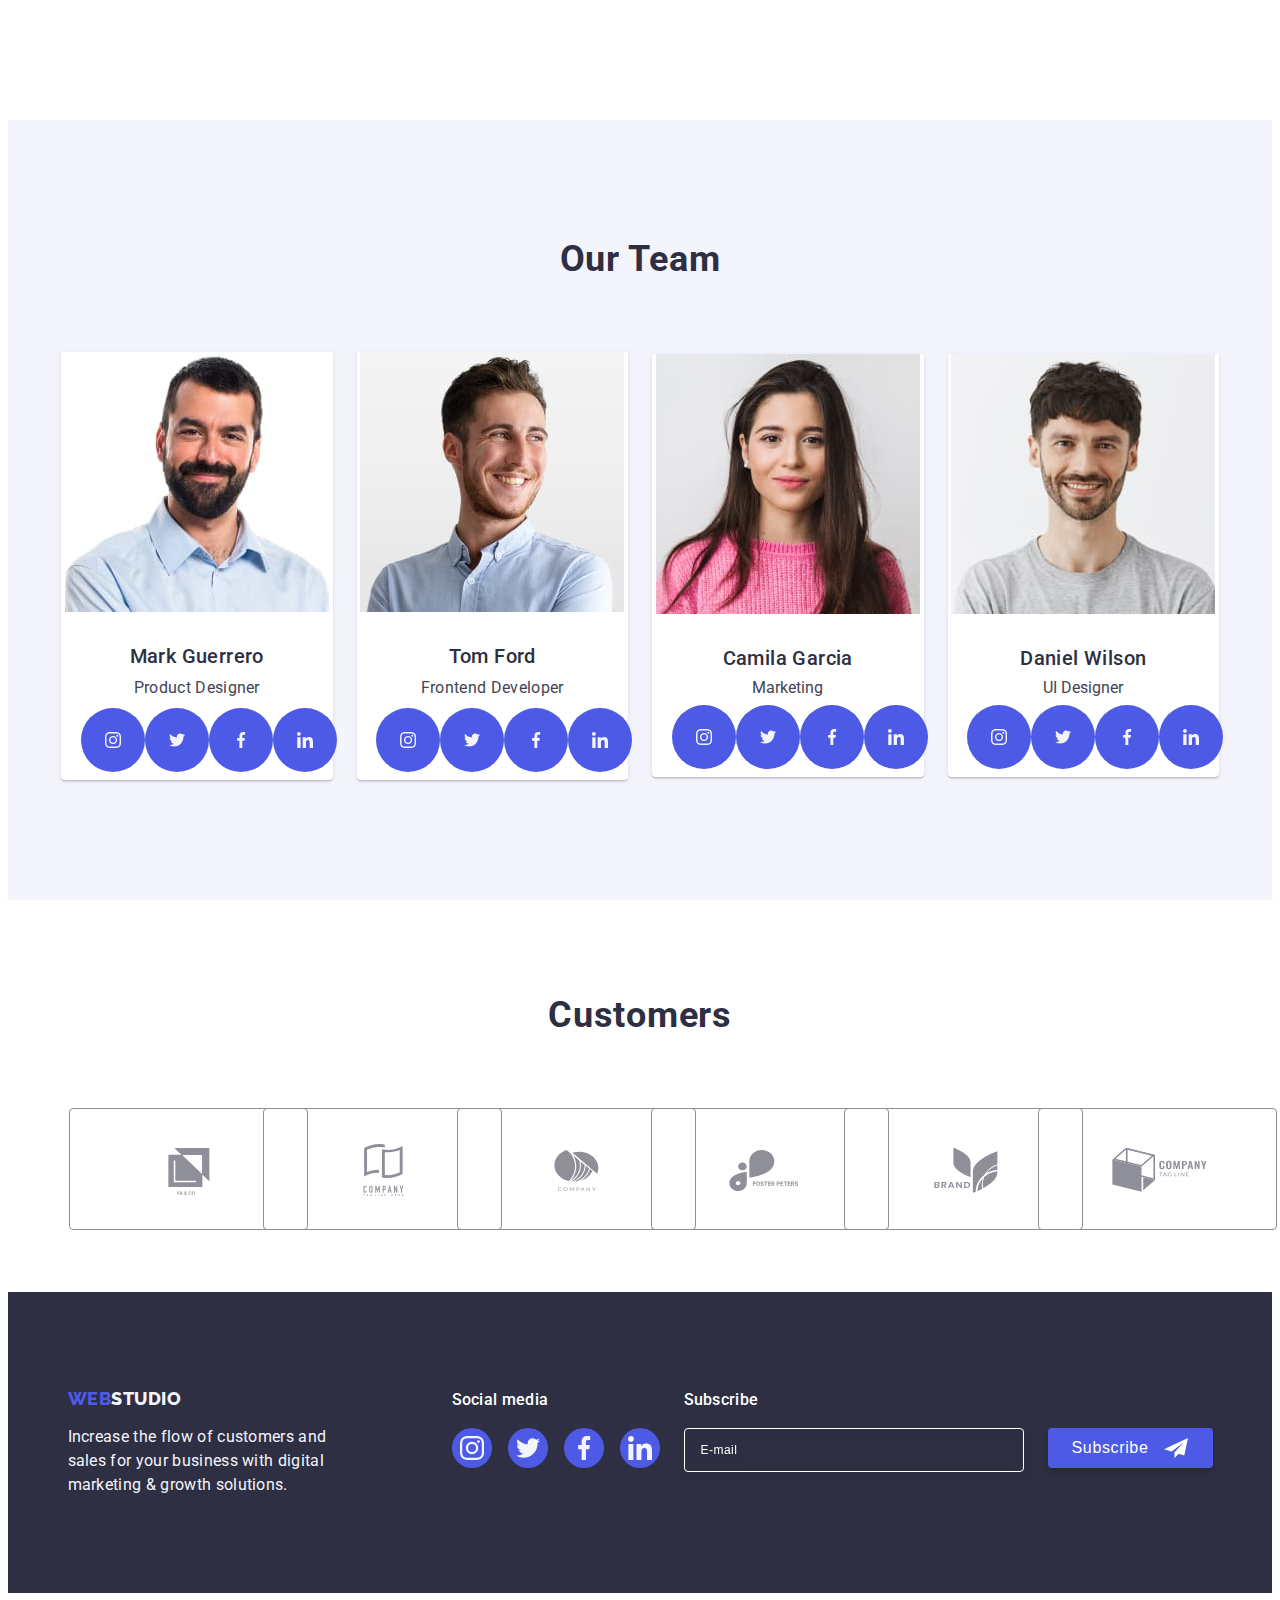
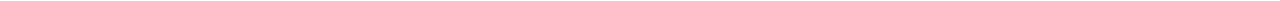
==== commit 8c1085c6: "add media rules" ====
--- a/index.html
+++ b/index.html
@@ -20,6 +20,7 @@
     />
     <link rel="stylesheet" href="./css/styles.css" />
   </head>
+
   <body>
     <header class="header">
       <div class="container header-container">
@@ -60,6 +61,26 @@
             </li>
           </ul>
         </address>
+        <button
+          type="button"
+          class="toggle-menu js-open-menu"
+          aria-controls="mobile-menu"
+          aria-expanded="false"
+        >
+          <svg
+            width="24"
+            height="24"
+            fill="currentColor"
+            viewBox="0 0 20 20"
+            xmlns="http://www.w3.org/2000/svg"
+          >
+            <path
+              fill-rule="evenodd"
+              d="M3 5a1 1 0 011-1h12a1 1 0 110 2H4a1 1 0 01-1-1zM3 10a1 1 0 011-1h12a1 1 0 110 2H4a1 1 0 01-1-1zM3 15a1 1 0 011-1h12a1 1 0 110 2H4a1 1 0 01-1-1z"
+              clip-rule="evenodd"
+            ></path>
+          </svg>
+        </button>
       </div>
     </header>
 
@@ -83,7 +104,7 @@
                   <use href="./images/icons.svg#icon-antenna"></use>
                 </svg>
               </div>
-              <h3 class="benefits-subtitle subtitle">Strategy</h3>
+              <h3 class="benefits-subtitle">Strategy</h3>
               <p class="benefits-text text">
                 Our goal is to identify the business problem to walk away with
                 the perfect and creative solution.
@@ -95,7 +116,7 @@
                   <use href="./images/icons.svg#icon-clock"></use>
                 </svg>
               </div>
-              <h3 class="benefits-subtitle subtitle">Punctuality</h3>
+              <h3 class="benefits-subtitle">Punctuality</h3>
               <p class="benefits-text text">
                 Bring the key message to the brand's audience for the best price
                 within the shortest possible time.
@@ -107,7 +128,7 @@
                   <use href="./images/icons.svg#icon-diagram"></use>
                 </svg>
               </div>
-              <h3 class="benefits-subtitle subtitle">Diligence</h3>
+              <h3 class="benefits-subtitle">Diligence</h3>
               <p class="benefits-text text">
                 Research and confirm brands that present the strongest digital
                 growth opportunities and minimize risk.
@@ -119,7 +140,7 @@
                   <use href="./images/icons.svg#icon-astronaut"></use>
                 </svg>
               </div>
-              <h3 class="benefits-subtitle subtitle">Technologies</h3>
+              <h3 class="benefits-subtitle">Technologies</h3>
               <p class="benefits-text text">
                 Design practice focused on digital experiences. We bring forth a
                 deep passion for problem-solving.
@@ -135,7 +156,8 @@
           <ul class="activities-list list">
             <li class="activities-item">
               <img
-                src="./images/wawd1.jpg"
+                srcset="./images/wawd-1.jpg 1x, ./images/wawd-1-2x.jpg 2x"
+                src="./images/wawd-1.jpg"
                 alt="monitor"
                 width="360"
                 height="300"
@@ -143,7 +165,8 @@
             </li>
             <li class="activities-item">
               <img
-                src="./images/wawd2.jpg"
+                srcset="./images/wawd-2.jpg 1x, ./images/wawd-2-2x.jpg 2x"
+                src="./images/wawd-2.jpg"
                 alt="smartphone chat"
                 width="360"
                 height="300"
@@ -151,7 +174,8 @@
             </li>
             <li class="activities-item">
               <img
-                src="./images/wawd3.jpg"
+                srcset="./images/wawd-3.jpg 1x, ./images/wawd-3-2x.jpg 2x"
+                src="./images/wawd-3.jpg"
                 alt="laptop and smartphone"
                 width="360"
                 height="300"
@@ -167,7 +191,8 @@
           <ul class="about-us-list list">
             <li class="about-us-item">
               <img
-                src="./images/ot1.jpg"
+                srcset="./images/mark.jpg 1x, ./images/mark-2x.jpg 2x"
+                src="./images/mark.jpg"
                 alt="Mark Guerrero photo"
                 width="264"
                 height="260"
@@ -209,7 +234,8 @@
             </li>
             <li class="about-us-item">
               <img
-                src="./images/ot2.jpg"
+                srcset="./images/tom.jpg 1x, ./images/tom-2x.jpg 2x"
+                src="./images/tom.jpg"
                 alt="Tom Ford photo"
                 width="264"
                 height="260"
@@ -251,14 +277,15 @@
             </li>
             <li class="about-us-item">
               <img
-                src="./images/ot3.jpg"
+                srcset="./images/camilla.jpg 1x, ./images/camilla-2x.jpg 2x"
+                src="./images/camilla.jpg"
                 alt="Camila Garcia photo"
                 width="264"
                 height="260"
               />
               <div class="person-container">
                 <h3 class="about-us-subtitle subtitle">Camila Garcia</h3>
-                <p class="about-us-text text">Marketing</p>
+                <p class="about-us-text">Marketing</p>
                 <ul class="soc-menu list">
                   <li class="soc-menu-item">
                     <a href="" class="soc-link-item link"
@@ -293,14 +320,15 @@
             </li>
             <li class="about-us-item">
               <img
-                src="./images/ot4.jpg"
+                srcset="./images/daniel.jpg 1x, ./images/daniel-2x.jpg 2x"
+                src="./images/daniel.jpg"
                 alt="Daniel Wilson photo"
                 width="264"
                 height="260"
               />
               <div class="person-container">
                 <h3 class="about-us-subtitle subtitle">Daniel Wilson</h3>
-                <p class="about-us-text text">UI Designer</p>
+                <p class="about-us-text">UI Designer</p>
                 <ul class="soc-menu list">
                   <li class="soc-menu-item">
                     <a href="" class="soc-link-item link"
@@ -390,47 +418,49 @@
 
     <footer class="footer">
       <div class="footer-main-container container">
-        <div class="footer-container">
-          <a href="./index.html" class="footer-logo link"
-            >Web<span class="logo-span-footer">Studio</span></a
-          >
-          <p class="footer-text text">
-            Increase the flow of customers and sales for your business with
-            digital marketing & growth solutions.
-          </p>
-        </div>
-        <div class="footer-soc-container">
-          <p class="footer-soc-text text">Social media</p>
-          <ul class="footer-soc-menu list">
-            <li class="footer-soc-item">
-              <a href="" class="footer-soc-link link"
-                ><svg class="soc-icon" width="24" height="24">
-                  <use href="./images/icons.svg#icon-instagram"></use>
-                </svg>
-              </a>
-            </li>
-            <li class="footer-soc-item">
-              <a href="" class="footer-soc-link link">
-                <svg class="soc-icon" width="24" height="24">
-                  <use href="./images/icons.svg#icon-twitter"></use>
-                </svg>
-              </a>
-            </li>
-            <li class="footer-soc-item">
-              <a href="" class="footer-soc-link link">
-                <svg class="soc-icon" width="24" height="24">
-                  <use href="./images/icons.svg#icon-facebook"></use>
-                </svg>
-              </a>
-            </li>
-            <li class="footer-soc-item">
-              <a href="" class="footer-soc-link link"
-                ><svg class="soc-icon" width="24" height="24">
-                  <use href="./images/icons.svg#icon-linkedin"></use>
-                </svg>
-              </a>
-            </li>
-          </ul>
+        <div class="footer-logo-soc-container">
+          <div class="footer-container">
+            <a href="./index.html" class="footer-logo link"
+              >Web<span class="logo-span-footer">Studio</span></a
+            >
+            <p class="footer-text text">
+              Increase the flow of customers and sales for your business with
+              digital marketing & growth solutions.
+            </p>
+          </div>
+          <div class="footer-soc-container">
+            <p class="footer-soc-text">Social media</p>
+            <ul class="footer-soc-menu list">
+              <li class="footer-soc-item">
+                <a href="" class="footer-soc-link link"
+                  ><svg class="soc-icon" width="24" height="24">
+                    <use href="./images/icons.svg#icon-instagram"></use>
+                  </svg>
+                </a>
+              </li>
+              <li class="footer-soc-item">
+                <a href="" class="footer-soc-link link">
+                  <svg class="soc-icon" width="24" height="24">
+                    <use href="./images/icons.svg#icon-twitter"></use>
+                  </svg>
+                </a>
+              </li>
+              <li class="footer-soc-item">
+                <a href="" class="footer-soc-link link">
+                  <svg class="soc-icon" width="24" height="24">
+                    <use href="./images/icons.svg#icon-facebook"></use>
+                  </svg>
+                </a>
+              </li>
+              <li class="footer-soc-item">
+                <a href="" class="footer-soc-link link"
+                  ><svg class="soc-icon" width="24" height="24">
+                    <use href="./images/icons.svg#icon-linkedin"></use>
+                  </svg>
+                </a>
+              </li>
+            </ul>
+          </div>
         </div>
 
         <div class="footer-subscribe">
@@ -542,6 +572,72 @@
         </form>
       </div>
     </div>
+
+    <div class="toggle-menu-container js-menu-container" id="mobile-menu">
+      <button class="toggle-menu js-close-menu">
+        <svg class="menu-button-svg" width="8" height="8">
+          <use href="./images/icons.svg#icon-close-mob-btn"></use>
+        </svg>
+      </button>
+
+      <ul class="mob-menu list">
+        <li>
+          <a href="./index.html" class="menu-link link current-mob-menu"
+            >Studio</a
+          >
+        </li>
+        <li><a href="./portfolio.html" class="menu-link link">Portfolio</a></li>
+        <li><a href="" class="menu-link link">Contacts</a></li>
+      </ul>
+      <div>
+        <address class="address-menu">
+          <ul class="address-menu-list list">
+            <li class="menu-list-item">
+              <a class="address-num link" href="tel:+110001111111"
+                >+11 (000) 111-11-11</a
+              >
+            </li>
+            <li class="address-mail">
+              <a class="menu-mail link" href="mailto:info@devstudio.com"
+                >info@devstudio.com</a
+              >
+            </li>
+          </ul>
+        </address>
+        <ul class="toggle-soc-menu list">
+          <li class="toggle-soc-item">
+            <a href="" class="toggle-soc-link link"
+              ><svg class="soc-icon-toggle" width="24" height="24">
+                <use href="./images/icons.svg#icon-instagram"></use>
+              </svg>
+            </a>
+          </li>
+          <li class="toggle-soc-item">
+            <a href="" class="toggle-soc-link link">
+              <svg class="soc-icon-toggle" width="24" height="24">
+                <use href="./images/icons.svg#icon-twitter"></use>
+              </svg>
+            </a>
+          </li>
+          <li class="toggle-soc-item">
+            <a href="" class="toggle-soc-link link">
+              <svg class="soc-icon-toggle" width="24" height="24">
+                <use href="./images/icons.svg#icon-facebook"></use>
+              </svg>
+            </a>
+          </li>
+          <li class="toggle-soc-item">
+            <a href="" class="toggle-soc-link link"
+              ><svg class="soc-icon-toggle" width="24" height="24">
+                <use href="./images/icons.svg#icon-linkedin"></use>
+              </svg>
+            </a>
+          </li>
+        </ul>
+      </div>
+    </div>
+
     <script src="./js/modal.js"></script>
+    <script src="./js/mobile-menu.js"></script>
   </body>
 </html>
--- a/css/styles.css
+++ b/css/styles.css
@@ -53,11 +53,10 @@
 }
 
 .container {
-  width: 100%;
   max-width: 1158px;
   margin: 0 auto;
-  padding-left: 15px;
-  padding-right: 15px;
+  padding-left: 16px;
+  padding-right: 16px;
 }
 
 .list {
@@ -106,6 +105,8 @@
 }
 
 .header {
+  padding-top: 24px;
+  padding-bottom: 24px;
   border-bottom: 1px solid var(--main-border-color);
   box-shadow: 0px 2px 1px rgba(46, 47, 66, 0.08),
     0px 1px 1px rgba(46, 47, 66, 0.16), 0px 1px 6px rgba(46, 47, 66, 0.08);
@@ -193,34 +194,166 @@
   color: var(--effect-second-color);
 }
 
+.toggle-menu {
+  min-width: 40px;
+  min-height: 40px;
+  display: flex;
+  justify-content: center;
+  align-items: center;
+  margin: 0;
+  padding: 0;
+  background-color: var(--second-color);
+  cursor: pointer;
+  border: none;
+  outline: 0;
+}
+
+.toggle-menu-container {
+  position: fixed;
+  top: 0;
+  left: 0;
+  width: 100vw;
+  height: 100vh;
+  padding: 32px;
+  background-color: var(--second-color);
+  z-index: 100;
+  transform: translateX(100%);
+  transition: transform var(--main-transition);
+  display: flex;
+  justify-content: space-between;
+  flex-direction: column;
+  gap: 20px;
+}
+
+.toggle-menu-container .toggle-menu {
+  position: absolute;
+  top: 16px;
+  right: 16px;
+  color: var(--second-color);
+}
+
+.toggle-menu-container.is-open .toggle-menu {
+  min-width: 24px;
+  min-height: 24px;
+  display: flex;
+  background-color: var(--main-border-color);
+  border: 1px solid #2e2f4201;
+  border-radius: 50%;
+  fill: var(--highest-color);
+}
+
+.menu-button-svg {
+  display: flex;
+  background-color: var(--main-border-color);
+  border-radius: 50%;
+  stroke-opacity: 0.1;
+  fill: var(--highest-color);
+}
+
+.toggle-menu-container.is-open {
+  transform: translateX(0);
+}
+
+.menu-link {
+  display: block;
+  max-width: 353px;
+  font-weight: 700;
+  font-size: 36px;
+  line-height: 1.11;
+  letter-spacing: 0.02em;
+  text-transform: capitalize;
+  color: var(--highest-color);
+}
+
+.menu-list-item {
+  margin-bottom: 40px;
+}
+
+.address-num {
+  font-style: normal;
+  font-weight: 700;
+  font-size: 36px;
+  line-height: 1.11;
+  letter-spacing: 0.02em;
+  text-transform: capitalize;
+  color: var(--logo-color);
+}
+
+.address-mail {
+  margin-bottom: 48px;
+}
+
+.menu-mail {
+  font-style: normal;
+  font-weight: 500;
+  font-size: 20px;
+  line-height: 1.2;
+  letter-spacing: 0.02em;
+  color: var(--main-color);
+}
+
+.current-mob-menu {
+  color: var(--effect-second-color);
+}
+
+.mob-menu .link {
+  display: block;
+  padding: 10px;
+  text-decoration: none;
+}
+
+.toggle-soc-menu {
+  display: flex;
+  max-width: 100%;
+  justify-content: space-between;
+}
+
+.toggle-soc-link {
+  width: 100%;
+  height: 100%;
+  background-color: var(--logo-color);
+  padding: 8px;
+  border-radius: 50%;
+  display: flex;
+  align-items: center;
+  justify-content: center;
+  transition: background-color var(--main-transition);
+}
+
+.soc-icon-toggle {
+  fill: var(--effect-main-color);
+}
+
 .banner {
-  max-width: 1440px;
   background-image: linear-gradient(var(--header-shadow), var(--header-shadow)),
-    url(../images/people-office.jpg);
+    url(../images/banner-bg-mob.jpg);
   background-position: center;
   background-size: cover;
   background-repeat: no-repeat;
-  padding-top: 188px;
-  padding-bottom: 188px;
+  padding-top: 112px;
+  padding-bottom: 112px;
   margin: 0 auto;
 }
 
 .banner-container {
-  text-align: center;
+  display: flex;
+  flex-direction: column;
+  padding: 0 54px;
 }
 
 .banner-caption {
-  font-weight: 700;
-  font-size: 56px;
-  line-height: 1.07;
+  font-size: 36px;
+  line-height: 1.11;
   text-align: center;
   letter-spacing: 0.02em;
   color: var(--second-color);
   max-width: 496px;
-  margin: 0 auto 48px;
+  margin: 0 auto;
+  margin-bottom: 72px;
 }
 
 .banner-btn {
+  display: block;
   font-family: var(--main-font);
   font-weight: 500;
   font-size: 16px;
@@ -229,40 +362,55 @@
   color: var(--second-color);
   background-color: var(--logo-color);
   min-width: 169px;
-  min-height: 56px;
+  height: 56px;
   border: none;
   border-radius: 4px;
   cursor: pointer;
+  padding: 16px 32px;
+  align-self: center;
   box-shadow: 0px 4px 4px rgba(0, 0, 0, 0.15);
   transition: background-color var(--main-transition);
 }
 
+/* <---------- Second Section ----------> */
 .benefits {
-  padding-top: 120px;
-  padding-bottom: 120px;
+  padding-top: 96px;
+  padding-bottom: 96px;
 }
 
 .benefits-list {
   display: flex;
-  gap: 24px;
+  gap: 72px;
+  flex-wrap: wrap;
 }
 
 .benefits-list-item {
-  width: calc((100% - 3 * 24px) / 4);
+  width: 100%;
 }
 
 .benefits-item-block {
-  display: flex;
-  align-items: center;
-  justify-content: center;
-  height: 112px;
-  background-color: var(--effect-main-color);
-  border-radius: 4px;
+  display: none;
+}
+
+.benefits-subtitle {
+  text-align: center;
+  font-weight: 700;
+  font-size: 36px;
+  line-height: 1.11;
+  letter-spacing: 0.02em;
   margin-bottom: 8px;
-}
-
-.benefits-subtitle,
-.about-us-subtitle,
+  color: var(--highest-color);
+}
+
+.benefits-text {
+  font-weight: 500;
+  line-height: 1.5;
+  letter-spacing: 0.02em;
+  color: var(--main-color);
+  font-size: 16px;
+}
+
+/* <---------- Third Section ----------> */
 .activities-title,
 .about-us-title,
 .examples-subtitle {
@@ -270,10 +418,11 @@
 }
 
 .activities {
-  padding-bottom: 120px;
-}
-
-.activities-title {
+  /* padding-bottom: 120px; */
+  display: none;
+}
+
+/* .activities-title {
   margin-bottom: 72px;
 }
 
@@ -284,13 +433,13 @@
 
 .activities-item {
   width: calc((100% - 2 * 24px) / 3);
-}
-
+} */
+
+/* <---------- Fourth Section ----------> */
 .about-us {
-  max-width: 100%;
   background: var(--effect-main-color);
-  padding-top: 120px;
-  padding-bottom: 120px;
+  padding-top: 96px;
+  padding-bottom: 96px;
 }
 
 .about-us-title {
@@ -299,7 +448,11 @@
 
 .about-us-list {
   display: flex;
-  gap: 24px;
+  gap: 72px;
+  flex-wrap: wrap;
+  justify-content: center;
+  align-items: center;
+  flex-direction: column;
 }
 
 .about-us-text {
@@ -308,12 +461,18 @@
 }
 
 .about-us-subtitle {
+  font-weight: 500;
+  font-size: 20px;
+  line-height: 1.2;
   text-align: center;
+  letter-spacing: 0.02em;
+  color: var(--highest-color);
 }
 
 .about-us-item {
   background-color: var(--second-color);
-  width: calc((100% - 3 * 24px) / 4);
+
+  flex-basis: 264px;
   display: flex;
   flex-direction: column;
   align-items: center;
@@ -339,7 +498,7 @@
   gap: 24px;
 }
 
-.soc-menu-list {
+.soc-menu-item {
   width: 40px;
   height: 40px;
 }
@@ -357,9 +516,10 @@
   transition: background-color var(--main-transition);
 }
 
+/* <---------- Section Five -----------> */
 .customers {
-  padding-top: 120px;
-  padding-bottom: 120px;
+  padding-top: 96px;
+  padding-bottom: 96px;
 }
 
 .customers-title {
@@ -369,12 +529,14 @@
 
 .customers-menu {
   display: flex;
-  justify-content: center;
-  gap: 24px;
+  flex-wrap: wrap;
+  align-items: center;
+  justify-content: center;
+  gap: 72px 16px;
 }
 
 .customers-item {
-  width: calc((100% - 120px) / 6);
+  flex-basis: calc((100% - 16px) / 2);
   height: 88px;
 }
 
@@ -382,6 +544,7 @@
   display: flex;
   align-items: center;
   justify-content: center;
+  width: 100%;
   height: 100%;
   padding: 16px 32px;
   border: 1px solid var(--second-border-color);
@@ -400,6 +563,7 @@
   color: var(--effect-second-color);
 }
 
+/* <---------- Portfolio section 1 ----------> */
 .portfolio-btn {
   font-family: var(--main-font);
   font-weight: 500;
@@ -714,19 +878,25 @@
   pointer-events: none;
 }
 
+/* <---------- Footer section ----------> */
 .footer {
   background: var(--highest-color);
-  padding-top: 100px;
-  padding-bottom: 100px;
+  padding-top: 96px;
+  padding-bottom: 96px;
 }
 
 .footer-main-container {
   display: flex;
-  align-items: baseline;
+  flex-direction: column;
+  justify-content: center;
+  /* align-items: baseline; */
+  align-items: center;
+  gap: 72px;
 }
 
 .footer-container {
-  margin-right: 120px;
+  /* margin-right: 120px; */
+  text-align: center;
 }
 
 .footer-logo {
@@ -745,15 +915,27 @@
   max-width: 264px;
 }
 
+.footer-soc-text {
+  text-align: center;
+  font-weight: 500;
+  line-height: 1.5;
+  letter-spacing: 0.02em;
+  color: var(--effect-main-color);
+  margin-bottom: 16px;
+}
+
 .footer-text,
-.logo-span-footer,
-.footer-soc-text {
+.logo-span-footer {
   color: var(--effect-main-color);
 }
 
+.footer-soc-container {
+  margin-top: 72px;
+}
+
 .footer-soc-menu {
   display: flex;
-  flex-direction: row;
+  justify-content: center;
   gap: 16px;
 }
 
@@ -785,13 +967,8 @@
   background-color: var(--main-green-color);
 }
 
-.footer-subscribe {
-  margin-left: 80px;
-  width: 453px;
-  height: 80px;
-}
-
 .subscribe-text {
+  text-align: center;
   font-weight: 500;
   font-size: 16px;
   line-height: 1.5;
@@ -801,7 +978,8 @@
 }
 
 .footer-email {
-  width: 264px;
+  display: block;
+  min-width: 320px;
   height: 40px;
   font-size: 12px;
   line-height: 1.5;
@@ -811,7 +989,7 @@
   filter: drop-shadow(0px 4px 4px rgba(0, 0, 0, 0.15));
   border-radius: 4px;
   background-color: transparent;
-  padding: 8px 16px;
+  padding-left: 16px;
   outline: none;
 }
 
@@ -821,14 +999,15 @@
 
 .subscribe-form {
   display: flex;
-  gap: 24px;
+  gap: 16px;
+  flex-direction: column;
 }
 
 .subscribe-btn {
   display: flex;
   justify-content: center;
   align-items: center;
-  min-width: 165px;
+  width: 165px;
   height: 40px;
   font-size: 16px;
   font-weight: 500;
@@ -842,6 +1021,7 @@
   border-radius: 4px;
   box-shadow: 0px 4px 4px rgba(0, 0, 0, 0.15);
   transition: background-color var(--main-transition);
+  margin: 0 auto;
 }
 
 .subscribe-btn:hover,
@@ -853,3 +1033,295 @@
   margin-left: 16px;
   fill: var(--second-color);
 }
+
+@media screen and (max-width: 427px) {
+  .header-menu,
+  .header-contacts {
+    display: none;
+  }
+}
+
+@media (min-width: 428px) and (max-width: 767px) {
+  .header-menu,
+  .header-contacts {
+    display: none;
+  }
+}
+
+@media screen and (min-width: 768px) {
+  .toggle-menu {
+    display: none;
+  }
+
+  .header {
+    border-bottom: 1px solid var(--main-border-color);
+    padding-top: 16px;
+    padding-bottom: 8px;
+    box-shadow: 0px 2px 1px rgba(46, 47, 66, 0.08),
+      0px 1px 1px rgba(46, 47, 66, 0.16), 0px 1px 6px rgba(46, 47, 66, 0.08);
+  }
+
+  .header-menu {
+    display: flex;
+    gap: 40px;
+  }
+
+  .header-contacts-menu {
+    display: flex;
+    flex-direction: column;
+    gap: 12px;
+  }
+
+  .header-contacts-link {
+    font-size: 16px;
+    line-height: 1.5;
+    letter-spacing: 0.02em;
+    padding: 0;
+  }
+
+  .banner {
+    background-image: linear-gradient(
+        var(--header-shadow),
+        var(--header-shadow)
+      ),
+      url(../images/banner-bg-tablet.jpg);
+  }
+
+  .benefits-list {
+    flex-direction: row;
+    gap: 72px 24px;
+  }
+
+  .benefits-list-item {
+    flex-basis: calc((100% - 24px) / 2);
+  }
+
+  .benefits-subtitle {
+    text-align: left;
+  }
+
+  .about-us-list {
+    flex-direction: row;
+    gap: 64px 24px;
+  }
+
+  .customers-menu {
+    gap: 72px 24px;
+  }
+
+  .customers-item {
+    flex-basis: calc((100% - 48px) / 3);
+  }
+
+  .footer-main-container {
+    flex-direction: column;
+    gap: 72px 24px;
+    flex-wrap: wrap;
+  }
+
+  .footer-logo-soc-container {
+    display: flex;
+    align-items: baseline;
+    gap: 24px;
+  }
+
+  .footer-container {
+    text-align: left;
+  }
+
+  .footer-soc-container {
+    margin-top: 0;
+  }
+
+  .subscribe-text {
+    text-align: left;
+  }
+
+  .subscribe-form {
+    flex-direction: row;
+    gap: 24px;
+  }
+
+  .footer-email {
+    width: 264px;
+  }
+}
+
+@media screen and (min-width: 1158px) {
+  .header {
+    padding-top: 24px;
+    padding-bottom: 21px;
+  }
+
+  .header-contacts-menu {
+    display: flex;
+    flex-direction: row;
+    gap: 40px;
+  }
+
+  .header-contacts-link {
+    font-size: 16px;
+    line-height: 1.5;
+    letter-spacing: 0.02em;
+    padding: 24px;
+  }
+
+  .banner {
+    max-width: 1440px;
+    background-image: linear-gradient(
+        var(--header-shadow),
+        var(--header-shadow)
+      ),
+      url(../images/banner-bg-desk.jpg);
+    padding-top: 188px;
+    padding-bottom: 188px;
+  }
+
+  .banner-caption {
+    font-size: 56px;
+    line-height: 1.07;
+    margin-bottom: 48px;
+  }
+  .benefits {
+    padding: 120px 0;
+  }
+
+  .benefits-list {
+    gap: 24px;
+  }
+
+  .benefits-list-item {
+    flex-basis: calc((100% - 72px) / 4);
+  }
+
+  .benefits-item-block {
+    display: flex;
+    align-items: center;
+    justify-content: center;
+    height: 112px;
+    background-color: var(--effect-main-color);
+    border-radius: 4px;
+    margin-bottom: 8px;
+  }
+
+  .benefits-subtitle {
+    text-align: left;
+    font-weight: 500;
+    font-size: 20px;
+  }
+
+  .benefits-text {
+    font-weight: 400;
+  }
+
+  .activities {
+    display: block;
+    padding-bottom: 120px;
+  }
+
+  .activities-title {
+    margin-bottom: 72px;
+  }
+
+  .activities-list {
+    display: flex;
+    gap: 24px;
+  }
+
+  .activities-item {
+    width: calc((100% - 2 * 24px) / 3);
+  }
+
+  .about-us {
+    padding: 120px 0;
+  }
+
+  .about-us-list {
+    flex-direction: row;
+    gap: 24px;
+  }
+
+  .about-us-item {
+    flex-basis: calc((100% - 72px) / 4);
+  }
+
+  .customers-menu {
+    gap: 21px;
+  }
+
+  .customers-item {
+    flex-basis: calc((100% - 120px) / 6);
+  }
+
+  .footer-main-container {
+    max-width: 100%;
+    flex-direction: row;
+    gap: 24px;
+    flex-wrap: wrap;
+    justify-content: baseline;
+    align-items: baseline;
+  }
+
+  .footer-logo-soc-container {
+    display: flex;
+    align-items: baseline;
+    gap: 120px;
+  }
+
+  .footer-container {
+    text-align: left;
+  }
+
+  .footer-soc-text {
+    text-align: left;
+  }
+
+  .footer-soc-container {
+    margin-top: 0;
+  }
+
+  .subscribe-text {
+    text-align: left;
+  }
+
+  .subscribe-form {
+    flex-direction: row;
+    gap: 24px;
+  }
+
+  .footer-email {
+    width: 264px;
+  }
+}
+
+@media (min-device-pixel-ratio: 2),
+  (min-resolution: 192dpi),
+  (min-resolution: 2ddpx) {
+  .banner {
+    background-image: linear-gradient(
+        var(--header-shadow),
+        var(--header-shadow)
+      ),
+      url(../images/banner-bg-mob-2x.jpg);
+  }
+}
+
+@media (min-resolution: 192dpi) and (min-width: 768px) {
+  .banner {
+    background-image: linear-gradient(
+        var(--header-shadow),
+        var(--header-shadow)
+      ),
+      url(../images/banner-bg-tablet-2x.jpg);
+  }
+}
+
+@media (min-resolution: 192dpi) and (min-width: 1158px) {
+  .banner {
+    background-image: linear-gradient(
+        var(--header-shadow),
+        var(--header-shadow)
+      ),
+      url(../images/banner-bg-desk-2x.jpg);
+  }
+}
